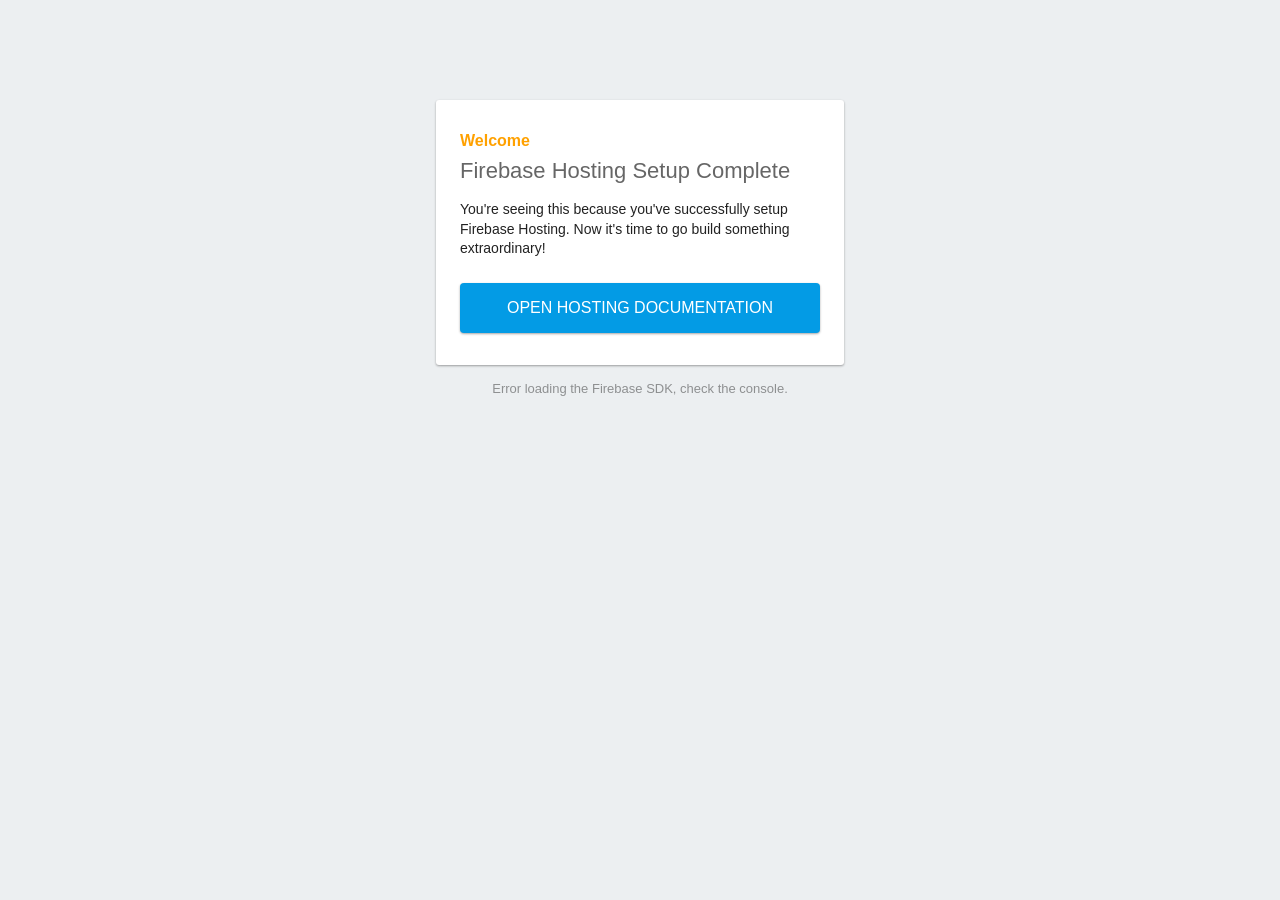
==== index.html @ 397e533a "first commit" ====
<!DOCTYPE html>
<html>
  <head>
    <meta charset="utf-8">
    <meta name="viewport" content="width=device-width, initial-scale=1">
    <title>Welcome to Firebase Hosting</title>

    <!-- update the version number as needed -->
    <script defer src="/__/firebase/12.5.0/firebase-app-compat.js"></script>
    <!-- include only the Firebase features as you need -->
    <script defer src="/__/firebase/12.5.0/firebase-auth-compat.js"></script>
    <script defer src="/__/firebase/12.5.0/firebase-database-compat.js"></script>
    <script defer src="/__/firebase/12.5.0/firebase-firestore-compat.js"></script>
    <script defer src="/__/firebase/12.5.0/firebase-functions-compat.js"></script>
    <script defer src="/__/firebase/12.5.0/firebase-messaging-compat.js"></script>
    <script defer src="/__/firebase/12.5.0/firebase-storage-compat.js"></script>
    <script defer src="/__/firebase/12.5.0/firebase-analytics-compat.js"></script>
    <script defer src="/__/firebase/12.5.0/firebase-remote-config-compat.js"></script>
    <script defer src="/__/firebase/12.5.0/firebase-performance-compat.js"></script>
    <!-- 
      initialize the SDK after all desired features are loaded, set useEmulator to false
      to avoid connecting the SDK to running emulators.
    -->
    <script defer src="/__/firebase/init.js?useEmulator=true"></script>

    <style media="screen">
      body { background: #ECEFF1; color: rgba(0,0,0,0.87); font-family: Roboto, Helvetica, Arial, sans-serif; margin: 0; padding: 0; }
      #message { background: white; max-width: 360px; margin: 100px auto 16px; padding: 32px 24px; border-radius: 3px; }
      #message h2 { color: #ffa100; font-weight: bold; font-size: 16px; margin: 0 0 8px; }
      #message h1 { font-size: 22px; font-weight: 300; color: rgba(0,0,0,0.6); margin: 0 0 16px;}
      #message p { line-height: 140%; margin: 16px 0 24px; font-size: 14px; }
      #message a { display: block; text-align: center; background: #039be5; text-transform: uppercase; text-decoration: none; color: white; padding: 16px; border-radius: 4px; }
      #message, #message a { box-shadow: 0 1px 3px rgba(0,0,0,0.12), 0 1px 2px rgba(0,0,0,0.24); }
      #load { color: rgba(0,0,0,0.4); text-align: center; font-size: 13px; }
      @media (max-width: 600px) {
        body, #message { margin-top: 0; background: white; box-shadow: none; }
        body { border-top: 16px solid #ffa100; }
      }
    </style>
  </head>
  <body>
    <div id="message">
      <h2>Welcome</h2>
      <h1>Firebase Hosting Setup Complete</h1>
      <p>You're seeing this because you've successfully setup Firebase Hosting. Now it's time to go build something extraordinary!</p>
      <a target="_blank" href="https://firebase.google.com/docs/hosting/">Open Hosting Documentation</a>
    </div>
    <p id="load">Firebase SDK Loading&hellip;</p>

    <script>
      document.addEventListener('DOMContentLoaded', function() {
        const loadEl = document.querySelector('#load');
        // // 🔥🔥🔥🔥🔥🔥🔥🔥🔥🔥🔥🔥🔥🔥🔥🔥🔥🔥🔥🔥🔥🔥🔥🔥🔥🔥🔥🔥🔥🔥🔥
        // // The Firebase SDK is initialized and available here!
        //
        // firebase.auth().onAuthStateChanged(user => { });
        // firebase.database().ref('/path/to/ref').on('value', snapshot => { });
        // firebase.firestore().doc('/foo/bar').get().then(() => { });
        // firebase.functions().httpsCallable('yourFunction')().then(() => { });
        // firebase.messaging().requestPermission().then(() => { });
        // firebase.storage().ref('/path/to/ref').getDownloadURL().then(() => { });
        // firebase.analytics(); // call to activate
        // firebase.analytics().logEvent('tutorial_completed');
        // firebase.performance(); // call to activate
        //
        // // 🔥🔥🔥🔥🔥🔥🔥🔥🔥🔥🔥🔥🔥🔥🔥🔥🔥🔥🔥🔥🔥🔥🔥🔥🔥🔥🔥🔥🔥🔥🔥

        try {
          let app = firebase.app();
          let features = [
            'auth', 
            'database', 
            'firestore',
            'functions',
            'messaging', 
            'storage', 
            'analytics', 
            'remoteConfig',
            'performance',
          ].filter(feature => typeof app[feature] === 'function');
          loadEl.textContent = `Firebase SDK loaded with ${features.join(', ')}`;
        } catch (e) {
          console.error(e);
          loadEl.textContent = 'Error loading the Firebase SDK, check the console.';
        }
      });
    </script>
  </body>
</html>
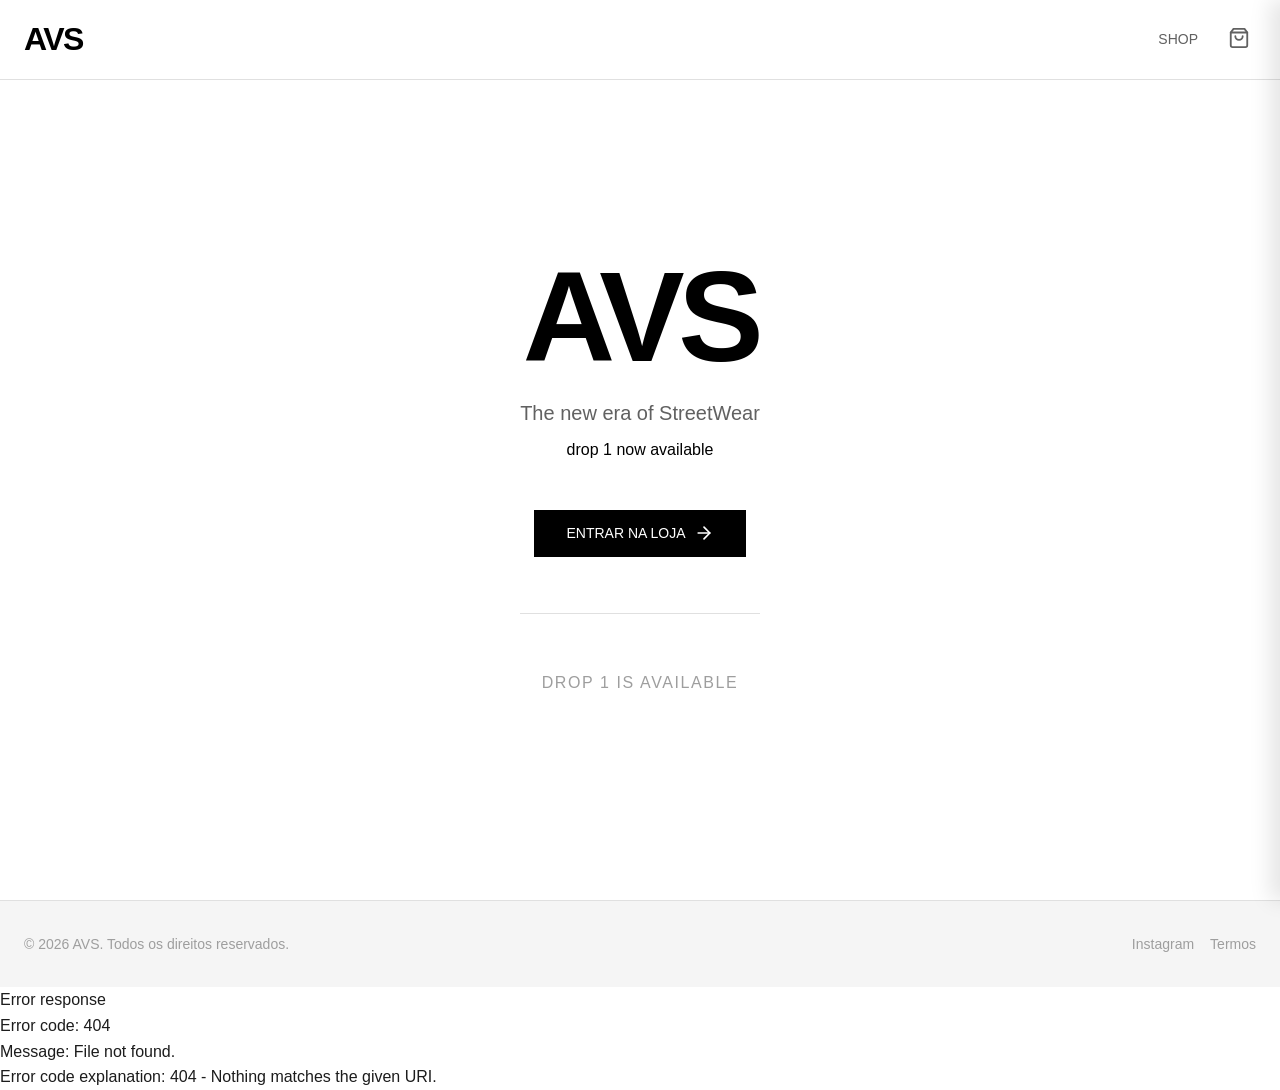
==== commit ba66af7d: "fuck firebase" ====
--- a/index.html
+++ b/index.html
@@ -1,89 +1,127 @@
 <!DOCTYPE html>
-<html>
-  <head>
-    <meta charset="utf-8">
-    <meta name="viewport" content="width=device-width, initial-scale=1">
-    <title>Welcome to Firebase Hosting</title>
+<html lang="pt-BR">
+<head>
+  <meta charset="UTF-8">
+  <meta name="viewport" content="width=device-width, initial-scale=1.0">
+  <title>AVS &copy;</title>
+  
+  <link rel="apple-touch-icon" sizes="180x180" href="%%FAVICON_PATH%%/apple-touch-icon.png">
+  <link rel="icon" type="image/png" sizes="32x32" href="%%FAVICON_PATH%%/favicon-32x32.png">
+  <link rel="icon" type="image/png" sizes="16x16" href="%%FAVICON_PATH%%/favicon-16x16.png">
+  <link rel="manifest" href="%%FAVICON_PATH%%/site.webmanifest">
+  <link rel="icon" href="%%FAVICON_PATH%%/favicon.ico" type="image/x-icon">
+  
+  <link rel="preconnect" href="https://fonts.googleapis.com">
+  <link rel="preconnect" href="https://fonts.gstatic.com" crossorigin>
+  <link href="https://fonts.googleapis.com/css2?family=Poppins:wght@300;400;500;600;700&display=swap" rel="stylesheet">
+  
+  <link rel="stylesheet" href="styles/reset.css">
+  <link rel="stylesheet" href="styles/main.css">
+</head>
+<body>
 
-    <!-- update the version number as needed -->
-    <script defer src="/__/firebase/12.5.0/firebase-app-compat.js"></script>
-    <!-- include only the Firebase features as you need -->
-    <script defer src="/__/firebase/12.5.0/firebase-auth-compat.js"></script>
-    <script defer src="/__/firebase/12.5.0/firebase-database-compat.js"></script>
-    <script defer src="/__/firebase/12.5.0/firebase-firestore-compat.js"></script>
-    <script defer src="/__/firebase/12.5.0/firebase-functions-compat.js"></script>
-    <script defer src="/__/firebase/12.5.0/firebase-messaging-compat.js"></script>
-    <script defer src="/__/firebase/12.5.0/firebase-storage-compat.js"></script>
-    <script defer src="/__/firebase/12.5.0/firebase-analytics-compat.js"></script>
-    <script defer src="/__/firebase/12.5.0/firebase-remote-config-compat.js"></script>
-    <script defer src="/__/firebase/12.5.0/firebase-performance-compat.js"></script>
-    <!-- 
-      initialize the SDK after all desired features are loaded, set useEmulator to false
-      to avoid connecting the SDK to running emulators.
-    -->
-    <script defer src="/__/firebase/init.js?useEmulator=true"></script>
+  <header id="header-placeholder"></header>
 
-    <style media="screen">
-      body { background: #ECEFF1; color: rgba(0,0,0,0.87); font-family: Roboto, Helvetica, Arial, sans-serif; margin: 0; padding: 0; }
-      #message { background: white; max-width: 360px; margin: 100px auto 16px; padding: 32px 24px; border-radius: 3px; }
-      #message h2 { color: #ffa100; font-weight: bold; font-size: 16px; margin: 0 0 8px; }
-      #message h1 { font-size: 22px; font-weight: 300; color: rgba(0,0,0,0.6); margin: 0 0 16px;}
-      #message p { line-height: 140%; margin: 16px 0 24px; font-size: 14px; }
-      #message a { display: block; text-align: center; background: #039be5; text-transform: uppercase; text-decoration: none; color: white; padding: 16px; border-radius: 4px; }
-      #message, #message a { box-shadow: 0 1px 3px rgba(0,0,0,0.12), 0 1px 2px rgba(0,0,0,0.24); }
-      #load { color: rgba(0,0,0,0.4); text-align: center; font-size: 13px; }
-      @media (max-width: 600px) {
-        body, #message { margin-top: 0; background: white; box-shadow: none; }
-        body { border-top: 16px solid #ffa100; }
+  <main class="main-content main-full-height">
+    <div class="home-splash-container">
+      <div class="home-splash-content">
+        
+        <h1>AVS</h1>
+        
+        <p class="home-splash-subtitle">The new era of StreetWear</p>
+        
+        <p class="home-splash-subtitle drop-available">drop 1 now available</p>
+        
+        <a href="pages/shop.html" class="btn btn-primary btn-icon">
+          ENTRAR NA LOJA
+          <svg xmlns="http://www.w3.org/2000/svg" width="20" height="20" viewBox="0 0 24 24" fill="none" stroke="currentColor" stroke-width="2" stroke-linecap="round" stroke-linejoin="round"><line x1="5" y1="12" x2="19" y2="12"></line><polyline points="12 5 19 12 12 19"></polyline></svg>
+        </a>
+
+        <div class="countdown-timer">
+          <h3 class="countdown-title">PRÓXIMO DROP EM:</h3>
+          
+          <div id="timer" class="timer-grid">
+            <div class="timer-box">
+              <span id="days">00</span>
+              <span class="timer-label">Dias</span>
+            </div>
+            <div class="timer-box">
+              <span id="hours">00</span>
+              <span class="timer-label">Horas</span>
+            </div>
+            <div class="timer-box">
+              <span id="minutes">00</span>
+              <span class="timer-label">Minutos</span>
+            </div>
+            <div class="timer-box">
+              <span id="seconds">00</span>
+              <span class="timer-label">Segundos</span>
+            </div>
+          </div>
+        </div>
+        </div>
+    </div>
+  </main>
+
+  <footer id="footer-placeholder"></footer>
+
+  <div id="cart-drawer-placeholder"></div>
+  <div id="menu-overlay-placeholder"></div>
+
+  <script src="scripts/cart.js"></script>
+  <script src="scripts/main.js"></script>
+  
+  <script>
+    
+    // --- ⚠️ EDITE A DATA DO PRÓXIMO DROP AQUI ⚠️ ---
+    // Formato: "Mês Dia, Ano HH:MM:SS" (em inglês)
+    // Exemplo: "December 25, 2025 10:00:00"
+    const proximoDrop = "NOVEMBER 1, 2025 10:00:00";
+    // ---------------------------------
+
+    const nextDropDate = new Date(proximoDrop).getTime();
+
+    // Pega os elementos do HTML
+    const elDays = document.getElementById('days');
+    const elHours = document.getElementById('hours');
+    const elMinutes = document.getElementById('minutes');
+    const elSeconds = document.getElementById('seconds');
+    const elTimer = document.getElementById('timer');
+    const elCountdownTitle = document.querySelector('.countdown-title');
+
+    // Função que atualiza o relógio
+    function updateTimer() {
+      const agora = new Date().getTime();
+      const distancia = nextDropDate - agora;
+
+      // Se a data já passou
+      if (distancia < 0) {
+        clearInterval(timerInterval);
+        elTimer.style.display = 'none'; // Esconde o relógio
+        elCountdownTitle.innerHTML = "DROP 1 IS AVAILABLE"; // Muda a msg
+        return;
       }
-    </style>
-  </head>
-  <body>
-    <div id="message">
-      <h2>Welcome</h2>
-      <h1>Firebase Hosting Setup Complete</h1>
-      <p>You're seeing this because you've successfully setup Firebase Hosting. Now it's time to go build something extraordinary!</p>
-      <a target="_blank" href="https://firebase.google.com/docs/hosting/">Open Hosting Documentation</a>
-    </div>
-    <p id="load">Firebase SDK Loading&hellip;</p>
 
-    <script>
-      document.addEventListener('DOMContentLoaded', function() {
-        const loadEl = document.querySelector('#load');
-        // // 🔥🔥🔥🔥🔥🔥🔥🔥🔥🔥🔥🔥🔥🔥🔥🔥🔥🔥🔥🔥🔥🔥🔥🔥🔥🔥🔥🔥🔥🔥🔥
-        // // The Firebase SDK is initialized and available here!
-        //
-        // firebase.auth().onAuthStateChanged(user => { });
-        // firebase.database().ref('/path/to/ref').on('value', snapshot => { });
-        // firebase.firestore().doc('/foo/bar').get().then(() => { });
-        // firebase.functions().httpsCallable('yourFunction')().then(() => { });
-        // firebase.messaging().requestPermission().then(() => { });
-        // firebase.storage().ref('/path/to/ref').getDownloadURL().then(() => { });
-        // firebase.analytics(); // call to activate
-        // firebase.analytics().logEvent('tutorial_completed');
-        // firebase.performance(); // call to activate
-        //
-        // // 🔥🔥🔥🔥🔥🔥🔥🔥🔥🔥🔥🔥🔥🔥🔥🔥🔥🔥🔥🔥🔥🔥🔥🔥🔥🔥🔥🔥🔥🔥🔥
+      // Calcula o tempo
+      const days = Math.floor(distancia / (1000 * 60 * 60 * 24));
+      const hours = Math.floor((distancia % (1000 * 60 * 60 * 24)) / (1000 * 60 * 60));
+      const minutes = Math.floor((distancia % (1000 * 60 * 60)) / (1000 * 60));
+      const seconds = Math.floor((distancia % (1000 * 60)) / 1000);
 
-        try {
-          let app = firebase.app();
-          let features = [
-            'auth', 
-            'database', 
-            'firestore',
-            'functions',
-            'messaging', 
-            'storage', 
-            'analytics', 
-            'remoteConfig',
-            'performance',
-          ].filter(feature => typeof app[feature] === 'function');
-          loadEl.textContent = `Firebase SDK loaded with ${features.join(', ')}`;
-        } catch (e) {
-          console.error(e);
-          loadEl.textContent = 'Error loading the Firebase SDK, check the console.';
-        }
-      });
-    </script>
-  </body>
-</html>
+      // Adiciona um zero à esquerda se for menor que 10
+      elDays.innerText = days.toString().padStart(2, '0');
+      elHours.innerText = hours.toString().padStart(2, '0');
+      elMinutes.innerText = minutes.toString().padStart(2, '0');
+      elSeconds.innerText = seconds.toString().padStart(2, '0');
+    }
+
+    // Roda a função a cada 1 segundo
+    const timerInterval = setInterval(updateTimer, 1000);
+    
+    // Roda uma vez imediatamente para não piscar
+    updateTimer(); 
+
+  </script>
+  
+</body>
+</html>
--- a/styles/main.css
+++ b/styles/main.css
@@ -0,0 +1,1036 @@
+/* --- VARIAVEIS GLOBAIS (Nossa "Configuração") --- */
+:root {
+  --font-sans: 'Poppins', sans-serif;
+  --color-white: #FFFFFF;
+  --color-black: #000000;
+  --color-gray-50: #F5F5F5;
+  --color-gray-100: #F5F5F5; /* Fundo de cartão */
+  --color-gray-300: #E0E0E0; /* Bordas */
+  --color-gray-500: #9E9E9E; /* Texto secundário */
+  --color-gray-700: #616161; /* Texto de hover */
+  --color-gray-800: #424242; /* Hover de botão */
+  --color-gray-900: #1C1C1C; /* "Preto" suave / Texto principal */
+  --color-red-500: #EF4444; /* Cor de remoção */
+
+  --header-height: 5rem; /* 80px */
+}
+
+/* --- ESTILOS GLOBAIS --- */
+body {
+  font-family: var(--font-sans);
+  background-color: var(--color-white);
+  color: var(--color-gray-900);
+  line-height: 1.6;
+  -webkit-font-smoothing: antialiased;
+  -moz-osx-font-smoothing: grayscale;
+}
+
+/* Impede o scroll quando o menu ou carrinho estão abertos */
+body.menu-open,
+body.cart-open {
+  overflow: hidden;
+}
+
+
+img {
+  max-width: 100%;
+  height: auto;
+  display: block;
+}
+
+a {
+  text-decoration: none;
+  color: inherit;
+}
+
+button {
+  font-family: var(--font-sans);
+  cursor: pointer;
+  border: none;
+  background-color: transparent;
+}
+
+/* --- UTILITÁRIOS (Nosso "Tailwind") --- */
+.container {
+  max-width: 1280px;
+  margin: 0 auto;
+  padding: 0 1.5rem; /* 24px */
+}
+
+.main-content {
+  min-height: calc(100vh - var(--header-height));
+  padding-top: var(--header-height);
+  padding-bottom: 4rem; /* 64px */
+}
+
+.main-full-height {
+  height: 100vh;
+  padding-bottom: 0;
+  display: flex;
+  align-items: center;
+  justify-content: center;
+}
+
+.page-title {
+  font-size: 2.25rem; /* 36px */
+  font-weight: 700;
+  letter-spacing: -0.025em; /* tracking-tight */
+  text-align: center;
+  margin-bottom: 3rem; /* 48px */
+}
+
+.btn {
+  display: inline-flex;
+  align-items: center;
+  justify-content: center;
+  padding: 0.75rem 1.5rem; /* 12px 24px */
+  font-size: 0.875rem; /* 14px */
+  font-weight: 500;
+  transition: all 0.3s ease;
+}
+
+.btn-primary {
+  background-color: var(--color-black);
+  color: var(--color-white);
+}
+
+.btn-primary:hover {
+  background-color: var(--color-gray-800);
+}
+
+.btn-icon svg {
+  margin-left: 0.5rem; /* 8px */
+  transition: transform 0.3s ease;
+}
+
+.btn-icon:hover svg {
+  transform: translateX(4px);
+}
+
+.loading-text {
+  text-align: center;
+  font-size: 1.125rem;
+  color: var(--color-gray-500);
+  padding: 4rem 0;
+}
+
+/* --- COMPONENTES --- */
+
+/* Header */
+header#header-placeholder {
+  position: fixed;
+  top: 0;
+  left: 0;
+  width: 100%;
+  height: var(--header-height);
+  background-color: rgba(255, 255, 255, 0.8);
+  backdrop-filter: blur(8px);
+  border-bottom: 1px solid var(--color-gray-300);
+  z-index: 50;
+}
+
+.nav {
+  display: flex;
+  justify-content: space-between;
+  align-items: center;
+  height: 100%;
+}
+
+.nav-logo {
+  font-size: 2rem; /* 32px */
+  font-weight: 700;
+  letter-spacing: -0.05em; /* tracking-tighter */
+  color: var(--color-black);
+  flex-shrink: 0;
+}
+
+.nav-menu {
+  display: flex;
+  align-items: center;
+  gap: 1.25rem; /* 20px */
+}
+
+@media (min-width: 640px) {
+  .nav-menu {
+    gap: 1.5rem; /* 24px */
+  }
+}
+
+.nav-link {
+  font-size: 0.875rem; /* 14px */
+  font-weight: 500;
+  color: var(--color-gray-700);
+  transition: color 0.3s ease;
+  display: none; /* Esconde "SHOP" em telas pequenas */
+}
+@media (min-width: 640px) {
+  .nav-link {
+    display: block; /* Mostra "SHOP" em telas maiores */
+  }
+}
+
+
+.nav-link:hover {
+  color: var(--color-black);
+}
+
+.nav-cart-btn,
+.nav-menu-btn {
+  position: relative;
+  color: var(--color-gray-700);
+  transition: color 0.3s ease;
+  flex-shrink: 0; 
+}
+
+.nav-cart-btn:hover,
+.nav-menu-btn:hover {
+  color: var(--color-black);
+}
+
+.cart-count-badge {
+  position: absolute;
+  top: -8px;
+  right: -8px;
+  width: 20px;
+  height: 20px;
+  background-color: var(--color-black);
+  color: var(--color-white);
+  font-size: 0.75rem; /* 12px */
+  font-weight: 700;
+  border-radius: 50%;
+  display: flex;
+  align-items: center;
+  justify-content: center;
+  transform: scale(0);
+  transition: transform 0.3s ease;
+}
+
+.cart-count-badge.visible {
+  transform: scale(1);
+}
+
+/* Footer */
+footer#footer-placeholder {
+  background-color: var(--color-gray-50);
+  border-top: 1px solid var(--color-gray-300);
+}
+
+.footer-content {
+  display: flex;
+  flex-direction: column;
+  align-items: center;
+  justify-content: space-between;
+  padding: 2rem 1.5rem;
+  font-size: 0.875rem; /* 14px */
+  color: var(--color-gray-500);
+}
+
+.footer-links {
+  display: flex;
+  gap: 1rem; /* 16px */
+  margin-top: 1rem;
+}
+
+.footer-links a {
+  transition: color 0.3s ease;
+}
+
+.footer-links a:hover {
+  color: var(--color-black);
+}
+
+@media (min-width: 640px) { /* sm: */
+  .footer-content {
+    flex-direction: row;
+  }
+  .footer-links {
+    margin-top: 0;
+  }
+}
+
+/* --- PÁGINAS --- */
+
+/* Home (Splash) */
+.home-splash-container {
+  text-align: center;
+}
+
+.home-splash-content h1 {
+  font-size: 6rem; /* 96px */
+  font-weight: 700;
+  letter-spacing: -0.05em;
+  color: var(--color-black);
+  line-height: 1;
+}
+
+.home-splash-subtitle {
+  font-size: 1.25rem; /* 20px */
+  color: var(--color-gray-700);
+  margin-top: 1rem;
+}
+
+.home-splash-subtitle.drop-available {
+  font-size: 1rem; /* 16px (um pouco menor) */
+  font-weight: 500;
+  color: var(--color-black); /* Mais destaque */
+  margin-top: 0.5rem; /* Mais perto do subtítulo principal */
+}
+
+.home-splash-content .btn {
+  margin-top: 3rem; /* 48px */
+  padding: 0.75rem 2rem; /* 12px 32px */
+}
+
+@media (min-width: 768px) { /* md: */
+  .home-splash-content h1 {
+    font-size: 8rem; /* 128px */
+  }
+}
+
+/* Shop (Product Grid) */
+.product-grid {
+  display: grid;
+  grid-template-columns: 1fr; /* 1 coluna por padrão */
+  gap: 3rem 1.5rem; /* 48px vertical, 24px horizontal */
+}
+
+@media (min-width: 640px) { /* sm: */
+  .product-grid {
+    grid-template-columns: repeat(2, 1fr); /* 2 colunas */
+  }
+}
+
+@media (min-width: 1024px) { /* lg: */
+  .product-grid {
+    grid-template-columns: repeat(3, 1fr); /* 3 colunas */
+  }
+}
+
+/* Product Card */
+.product-card {
+  display: block;
+}
+
+.product-card-image-wrapper {
+  overflow: hidden;
+  background-color: var(--color-gray-100);
+  aspect-ratio: 3 / 4;
+  position: relative; 
+}
+
+.product-card-image {
+  width: 100%;
+  height: 100%;
+  object-fit: cover;
+  transition: transform 0.5s ease-in-out;
+}
+
+.product-card:hover .product-card-image {
+  transform: scale(1.05);
+}
+
+.product-card-info {
+  display: flex;
+  justify-content: space-between;
+  margin-top: 0.75rem; 
+  flex-wrap: wrap; 
+}
+
+.product-card-name {
+  font-size: 1rem; 
+  font-weight: 500;
+  color: var(--color-black);
+  width: 100%; 
+}
+
+.product-card-drop {
+  font-size: 0.875rem; 
+  font-weight: 400;
+  color: var(--color-gray-500);
+  width: 100%; 
+  margin-top: 0.25rem;
+}
+
+.product-card-price {
+  font-size: 1rem; 
+  font-weight: 600;
+  color: var(--color-gray-900);
+  margin-top: 0.25rem;
+}
+
+/* Product Detail Page */
+.product-detail-grid {
+  display: grid;
+  grid-template-columns: 1fr;
+  gap: 2.5rem; /* 40px */
+}
+
+@media (min-width: 768px) { /* md: */
+  .product-detail-grid {
+    grid-template-columns: 1fr 1fr;
+    gap: 4rem; /* 64px */
+  }
+}
+
+.product-detail-image-wrapper {
+  position: relative;
+  width: 100%;
+  aspect-ratio: 4 / 5;
+  background-color: var(--color-gray-100);
+}
+
+.product-detail-image {
+  width: 100%;
+  height: 100%;
+  object-fit: cover;
+}
+
+.product-detail-content h1 {
+  font-size: 2.25rem; /* 36px */
+  font-weight: 700;
+  letter-spacing: -0.025em;
+  color: var(--color-black);
+}
+
+.product-detail-drop {
+  font-size: 1.125rem; 
+  font-weight: 400;
+  color: var(--color-gray-500);
+  margin-top: 0.5rem;
+}
+
+.product-detail-content .price {
+  font-size: 1.875rem; 
+  font-weight: 600;
+  color: var(--color-gray-900);
+  margin-top: 0.75rem; 
+}
+
+.product-detail-content .description {
+  font-size: 1rem;
+  color: var(--color-gray-700);
+  margin-top: 1.5rem; 
+}
+
+.product-detail-sizes {
+  margin-top: 2rem; 
+}
+
+.product-detail-sizes h3 {
+  font-size: 0.875rem; 
+  font-weight: 500;
+  color: var(--color-gray-900);
+  margin-bottom: 0.75rem; 
+}
+
+.size-selector {
+  display: flex;
+  flex-wrap: wrap;
+  gap: 0.75rem; 
+}
+
+.size-btn {
+  width: 48px;
+  height: 48px;
+  display: flex;
+  align-items: center;
+  justify-content: center;
+  border: 1px solid var(--color-gray-300);
+  background-color: var(--color-white);
+  color: var(--color-black);
+  transition: all 0.2s ease;
+  position: relative; 
+  overflow: hidden; 
+}
+
+.size-btn:hover {
+  border-color: var(--color-black);
+}
+
+.size-btn.selected {
+  background-color: var(--color-black);
+  color: var(--color-white);
+  border-color: var(--color-black);
+}
+
+.add-to-cart-btn {
+  width: 100%;
+  height: 56px;
+  margin-top: 1rem; /* 💡 MUDANÇA: Diminuí a margem */
+}
+
+.add-to-cart-btn.success {
+  background-color: var(--color-gray-700);
+}
+
+/* Cart Drawer (Carrinho) */
+.cart-drawer-overlay {
+  position: fixed;
+  inset: 0;
+  background-color: rgba(0, 0, 0, 0.5);
+  z-index: 90;
+  
+  opacity: 0; 
+  pointer-events: none; 
+  transition: opacity 0.3s ease;
+}
+
+.cart-drawer {
+  position: fixed;
+  top: 0;
+  right: 0;
+  width: 100%;
+  max-width: 448px; /* md */
+  height: 100%;
+  background-color: var(--color-white);
+  box-shadow: -10px 0 20px rgba(0, 0, 0, 0.1);
+  z-index: 100;
+  display: flex;
+  flex-direction: column;
+  transform: translateX(100%);
+  transition: transform 0.4s cubic-bezier(0.25, 0.8, 0.25, 1);
+}
+
+/* Animações de Abertura/Fechamento */
+body.cart-open .cart-drawer-overlay {
+  opacity: 1;
+  pointer-events: auto; 
+}
+body.cart-open .cart-drawer {
+  transform: translateX(0);
+}
+
+.cart-header {
+  display: flex;
+  justify-content: space-between;
+  align-items: center;
+  padding: 1.5rem;
+  border-bottom: 1px solid var(--color-gray-300);
+}
+
+.cart-header h2 {
+  font-size: 1.25rem; /* 20px */
+  font-weight: 600;
+}
+
+.cart-close-btn {
+  color: var(--color-gray-500);
+  transition: color 0.3s ease;
+}
+.cart-close-btn:hover {
+  color: var(--color-black);
+}
+
+.cart-body {
+  flex: 1; 
+  overflow-y: auto;
+  padding: 1.5rem;
+}
+
+.cart-empty-message {
+  text-align: center;
+  color: var(--color-gray-500);
+  margin-top: 2.5rem; 
+}
+
+.cart-item {
+  display: flex;
+  gap: 1rem; 
+  margin-bottom: 1.5rem; 
+  position: relative; /* 💡 NOVO: Para o botão X */
+}
+
+.cart-item-image {
+  width: 80px;
+  height: 96px;
+  object-fit: cover;
+  background-color: var(--color-gray-100);
+  flex-shrink: 0; /* Impede que a imagem encolha */
+}
+
+.cart-item-info {
+  flex: 1;
+  display: flex;
+  flex-direction: column;
+  min-width: 0; /* Impede que o texto transborde */
+}
+
+.cart-item-info h3 {
+  font-weight: 500;
+  white-space: nowrap;
+  overflow: hidden;
+  text-overflow: ellipsis; /* Evita que nomes longos quebrem o layout */
+}
+
+.cart-item-info p {
+  font-size: 0.875rem;
+  color: var(--color-gray-500);
+}
+
+.cart-item-info .price {
+  font-weight: 600;
+  margin-top: 0.25rem;
+  color: var(--color-gray-900);
+}
+
+/* 💡 NOVO: Botão de remover com "X" */
+.cart-item-remove-btn {
+  position: absolute;
+  top: 0;
+  right: 0;
+  color: var(--color-gray-400);
+  transition: color 0.3s ease;
+}
+.cart-item-remove-btn:hover {
+  color: var(--color-red-500);
+}
+
+.cart-footer {
+  padding: 1.5rem;
+  border-top: 1px solid var(--color-gray-300);
+  background-color: var(--color-gray-50);
+}
+
+.cart-total {
+  display: flex;
+  justify-content: space-between;
+  align-items: center;
+  margin-bottom: 1rem; 
+}
+
+.cart-total .label {
+  font-size: 1.125rem; 
+  font-weight: 500;
+}
+
+.cart-total .amount {
+  font-size: 1.25rem; 
+  font-weight: 700;
+}
+
+.checkout-btn {
+  width: 100%;
+}
+
+
+/* Text Content Page (Termos) */
+.text-content {
+  max-width: 800px; 
+  margin: 0 auto; 
+  color: var(--color-gray-700);
+}
+
+.text-content h2 {
+  font-size: 1.75rem; 
+  font-weight: 600;
+  color: var(--color-black);
+  margin-top: 2.5rem;
+  margin-bottom: 1rem;
+}
+
+.text-content h3 {
+  font-size: 1.25rem; 
+  font-weight: 600;
+  color: var(--color-gray-900);
+  margin-top: 2rem;
+  margin-bottom: 0.75rem;
+}
+
+.text-content p {
+  font-size: 1rem;
+  line-height: 1.7;
+  margin-bottom: 1.25rem;
+}
+
+.text-content ul {
+  list-style-type: disc;
+  padding-left: 1.5rem;
+  margin-bottom: 1.25rem;
+}
+
+.text-content ul li {
+  margin-bottom: 0.5rem;
+  line-height: 1.7;
+}
+
+/* Soldout Page (Cronômetro) */
+.countdown-timer {
+  margin-top: 3.5rem; 
+  border-top: 1px solid var(--color-gray-300);
+  padding-top: 3.5rem;
+  max-width: 600px;
+  margin-left: auto;
+  margin-right: auto;
+  width: 100%; 
+}
+
+.countdown-title {
+  font-size: 1rem; 
+  font-weight: 500;
+  color: var(--color-gray-500);
+  letter-spacing: 0.1em; 
+  margin-bottom: 2rem; 
+}
+
+.timer-grid {
+  display: grid;
+  grid-template-columns: repeat(4, 1fr);
+  gap: 1rem; /* 16px */
+}
+
+.timer-box {
+  display: flex;
+  flex-direction: column;
+  padding: 1.5rem 1rem;
+  background-color: var(--color-gray-50);
+  border: 1px solid var(--color-gray-300);
+}
+
+.timer-box span {
+  font-size: 2.5rem; /* 40px */
+  font-weight: 600;
+  color: var(--color-black);
+  line-height: 1;
+}
+
+.timer-box .timer-label {
+  font-size: 0.875rem; /* 14px */
+  font-weight: 400;
+  color: var(--color-gray-700);
+  margin-top: 0.5rem; /* 8px */
+}
+
+.drop-live {
+  font-size: 2rem;
+  font-weight: 600;
+  color: var(--color-black);
+  padding: 2rem 0;
+}
+
+/* Estilos para "Sold Out" (Esgotado) */
+
+.sold-out-badge {
+  position: absolute;
+  top: 1rem; 
+  left: 1rem; 
+  background-color: var(--color-black);
+  color: var(--color-white);
+  padding: 0.25rem 0.75rem; 
+  font-size: 0.875rem; 
+  font-weight: 600;
+  z-index: 10;
+}
+
+.product-card.sold-out .product-card-image {
+  opacity: 0.6; 
+}
+.product-card.sold-out:hover .product-card-image {
+  transform: none; 
+  opacity: 0.7;
+}
+
+.size-btn.disabled {
+  background-color: var(--color-gray-50);
+  color: var(--color-gray-300);
+  border-color: var(--color-gray-300);
+  cursor: not-allowed;
+}
+
+.size-btn.disabled::after {
+  content: '';
+  position: absolute;
+  top: 50%;
+  left: 10%;
+  right: 10%;
+  width: 80%; 
+  height: 1px; 
+  background-color: var(--color-gray-500); 
+  transform: translateY(-50%) rotate(-45deg);
+}
+
+
+.add-to-cart-btn.sold-out {
+  background-color: var(--color-gray-700);
+  cursor: not-allowed;
+}
+.add-to-cart-btn.sold-out:hover {
+  background-color: var(--color-gray-700);
+}
+
+
+/* Estilos para a Galeria de Mídia e Cores */
+
+.media-gallery {
+  display: flex;
+  flex-direction: column;
+}
+
+.thumbnail-list {
+  display: flex;
+  gap: 0.5rem; /* 8px */
+  margin-top: 0.5rem; /* 8px */
+  order: 2; /* Miniaturas vêm depois da imagem principal */
+}
+
+.thumbnail-btn {
+  width: 64px;
+  height: 80px; /* Proporção 4:5 */
+  border: 1px solid var(--color-gray-300);
+  padding: 0;
+  background-color: var(--color-gray-100);
+  opacity: 0.7;
+  transition: opacity 0.2s ease, border-color 0.2s ease;
+}
+
+.thumbnail-btn:hover {
+  opacity: 1;
+  border-color: var(--color-gray-900);
+}
+
+.thumbnail-btn.active {
+  opacity: 1;
+  border: 2px solid var(--color-black);
+}
+
+.thumbnail-btn img {
+  width: 100%;
+  height: 100%;
+  object-fit: cover;
+}
+
+.thumbnail-btn svg { /* Ícone de Play */
+  width: 50%;
+  height: 50%;
+  margin: auto;
+  color: var(--color-gray-700);
+}
+
+#main-media-wrapper {
+  order: 1; /* Imagem principal vem primeiro */
+}
+
+.product-detail-video-wrapper {
+  position: relative;
+  width: 100%;
+  padding-top: 125%; /* Proporção 4:5 (100 / (4/5)) */
+  background-color: #000;
+}
+
+.product-detail-video-wrapper iframe {
+  position: absolute;
+  top: 0;
+  left: 0;
+  width: 100%;
+  height: 100%;
+}
+
+.product-detail-colors {
+  margin-top: 2rem;
+}
+
+.product-detail-colors h3 {
+  font-size: 0.875rem; 
+  font-weight: 500;
+  color: var(--color-gray-900);
+  margin-bottom: 0.75rem; 
+}
+
+.color-selector {
+  display: flex;
+  flex-wrap: wrap;
+  gap: 0.75rem;
+}
+
+.color-swatch {
+  width: 40px;
+  height: 40px;
+  border-radius: 50%; /* Bolinhas */
+  border: 1px solid var(--color-gray-300);
+  padding: 3px; /* Espaçamento para o "selected" */
+  background-color: var(--color-white); /* Fundo do padding */
+}
+
+.color-swatch.selected {
+  border-color: var(--color-black);
+  border-width: 2px;
+}
+
+.color-swatch-inner {
+  display: block;
+  width: 100%;
+  height: 100%;
+  border-radius: 50%;
+  border: 1px solid rgba(0,0,0,0.1); /* Borda sutil para cores claras */
+}
+
+.color-swatch.disabled {
+  opacity: 0.5;
+  cursor: not-allowed;
+  position: relative;
+  overflow: hidden;
+}
+
+.color-swatch.disabled::after {
+  content: '';
+  position: absolute;
+  top: 50%;
+  left: 10%;
+  width: 80%;
+  height: 1px;
+  background-color: var(--color-red-500);
+  transform: translateY(-50%) rotate(-45deg);
+}
+
+/* Mensagem de Erro Inline (substitui o alert()) */
+.form-error-message {
+  color: var(--color-red-500);
+  font-size: 0.875rem; /* 14px */
+  font-weight: 500;
+  margin-top: 1rem;
+  height: 1.5rem; /* Garante que o layout não pule */
+  opacity: 0;
+  transition: opacity 0.3s ease;
+}
+
+.form-error-message.visible {
+  opacity: 1;
+}
+
+/* Estilos para o Menu Overlay */
+.menu-overlay {
+  position: fixed;
+  inset: 0;
+  background-color: var(--color-black);
+  color: var(--color-white);
+  z-index: 100; /* Acima do header */
+  padding: 2rem;
+  padding-top: 7rem; /* Deixa espaço para o botão de fechar */
+  
+  opacity: 0;
+  transform: translateY(-100%);
+  pointer-events: none;
+  transition: transform 0.4s cubic-bezier(0.25, 0.8, 0.25, 1), opacity 0.4s ease;
+}
+
+body.menu-open .menu-overlay {
+  opacity: 1;
+  transform: translateY(0);
+  pointer-events: auto;
+}
+
+.menu-close-btn {
+  position: absolute;
+  top: 2rem;
+  right: 1.5rem;
+  color: var(--color-white);
+  opacity: 0.7;
+  transition: opacity 0.3s ease;
+}
+.menu-close-btn:hover {
+  opacity: 1;
+}
+
+.menu-nav {
+  display: flex;
+  flex-direction: column;
+  align-items: center; /* Centraliza os links */
+  text-align: center;
+}
+
+.menu-title {
+  font-size: 1rem;
+  font-weight: 500;
+  color: var(--color-gray-500);
+  letter-spacing: 0.1em;
+  margin-top: 2.5rem;
+  margin-bottom: 1rem;
+}
+
+.menu-link {
+  font-size: 2.5rem; /* 40px */
+  font-weight: 600;
+  color: var(--color-white);
+  padding: 0.5rem 1rem;
+  transition: opacity 0.3s ease;
+}
+
+.menu-link:hover {
+  opacity: 0.7;
+}
+
+/* 💡 --- NOVO CÓDIGO --- 💡
+   Estilos para o Seletor de Quantidade
+*/
+
+/* Na página do produto */
+.product-quantity-selector {
+  margin-top: 2rem;
+}
+
+.product-quantity-selector h3 {
+  font-size: 0.875rem; 
+  font-weight: 500;
+  color: var(--color-gray-900);
+  margin-bottom: 0.75rem; 
+}
+
+/* Estilo unificado para o seletor */
+.quantity-selector {
+  display: inline-flex;
+  align-items: center;
+  border: 1px solid var(--color-gray-300);
+  height: 48px; /* Mesma altura dos botões de tamanho */
+}
+
+.quantity-btn {
+  width: 48px;
+  height: 100%;
+  font-size: 1.25rem;
+  color: var(--color-gray-700);
+  transition: background-color 0.2s ease;
+}
+.quantity-btn:hover {
+  background-color: var(--color-gray-50);
+}
+
+.quantity-value {
+  width: 48px;
+  text-align: center;
+  font-size: 1rem;
+  font-weight: 500;
+  color: var(--color-black);
+}
+
+/* Seletor de quantidade DENTRO DO CARRINHO */
+.cart-item-controls {
+  margin-top: 0.75rem; /* Espaçamento */
+}
+
+.cart-item-controls .quantity-selector {
+  height: 36px; /* Menor que o da pág de produto */
+}
+.cart-item-controls .quantity-btn {
+  width: 36px;
+  font-size: 1rem;
+}
+.cart-item-controls .quantity-value {
+  width: 36px;
+  font-size: 0.875rem;
+}
+
+
+/* Media query para telas menores (celular) */
+@media (max-width: 768px) {
+  .home-splash-content h1 {
+    font-size: 4rem; /* 64px */
+  }
+  .home-splash-subtitle {
+    font-size: 1rem; /* 16px */
+  }
+  .timer-box span {
+    font-size: 1.75rem; /* 28px */
+  }
+  .timer-grid {
+    gap: 0.5rem; /* 8px */
+  }
+}
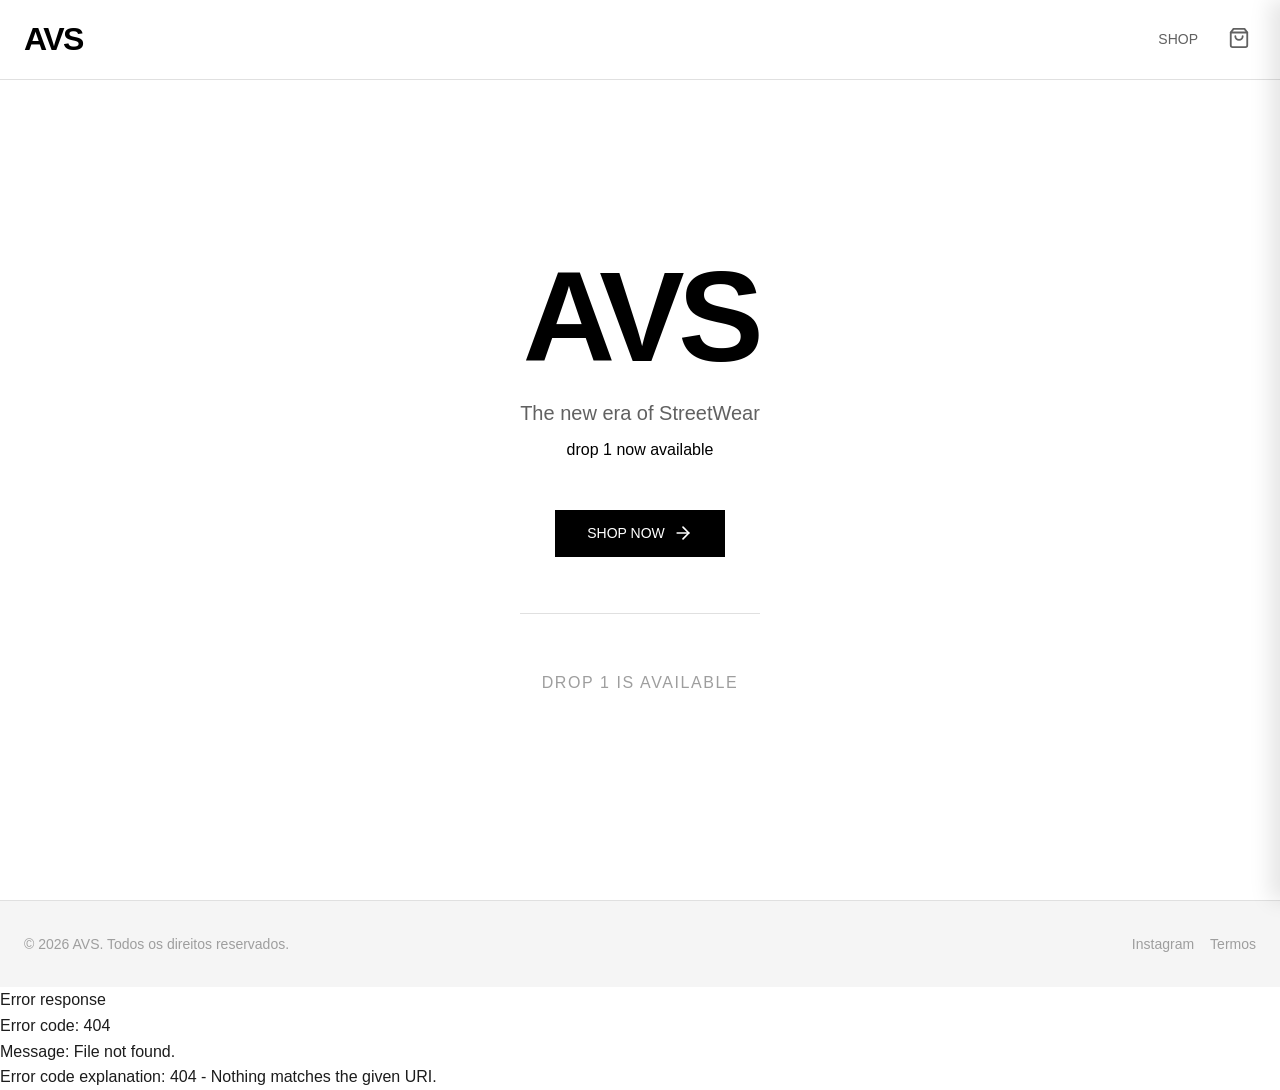
==== commit 9da17033: "just a litlle fixs" ====
--- a/index.html
+++ b/index.html
@@ -9,7 +9,7 @@
   <link rel="icon" type="image/png" sizes="32x32" href="%%FAVICON_PATH%%/favicon-32x32.png">
   <link rel="icon" type="image/png" sizes="16x16" href="%%FAVICON_PATH%%/favicon-16x16.png">
   <link rel="manifest" href="%%FAVICON_PATH%%/site.webmanifest">
-  <link rel="icon" href="%%FAVICON_PATH%%/favicon.ico" type="image/x-icon">
+  <link rel="icon" href="/assets/favicon.ico" type="image/x-icon">
   
   <link rel="preconnect" href="https://fonts.googleapis.com">
   <link rel="preconnect" href="https://fonts.gstatic.com" crossorigin>
@@ -33,12 +33,12 @@
         <p class="home-splash-subtitle drop-available">drop 1 now available</p>
         
         <a href="pages/shop.html" class="btn btn-primary btn-icon">
-          ENTRAR NA LOJA
+          SHOP NOW
           <svg xmlns="http://www.w3.org/2000/svg" width="20" height="20" viewBox="0 0 24 24" fill="none" stroke="currentColor" stroke-width="2" stroke-linecap="round" stroke-linejoin="round"><line x1="5" y1="12" x2="19" y2="12"></line><polyline points="12 5 19 12 12 19"></polyline></svg>
         </a>
 
         <div class="countdown-timer">
-          <h3 class="countdown-title">PRÓXIMO DROP EM:</h3>
+          <h3 class="countdown-title">NEXT DROP:</h3>
           
           <div id="timer" class="timer-grid">
             <div class="timer-box">
